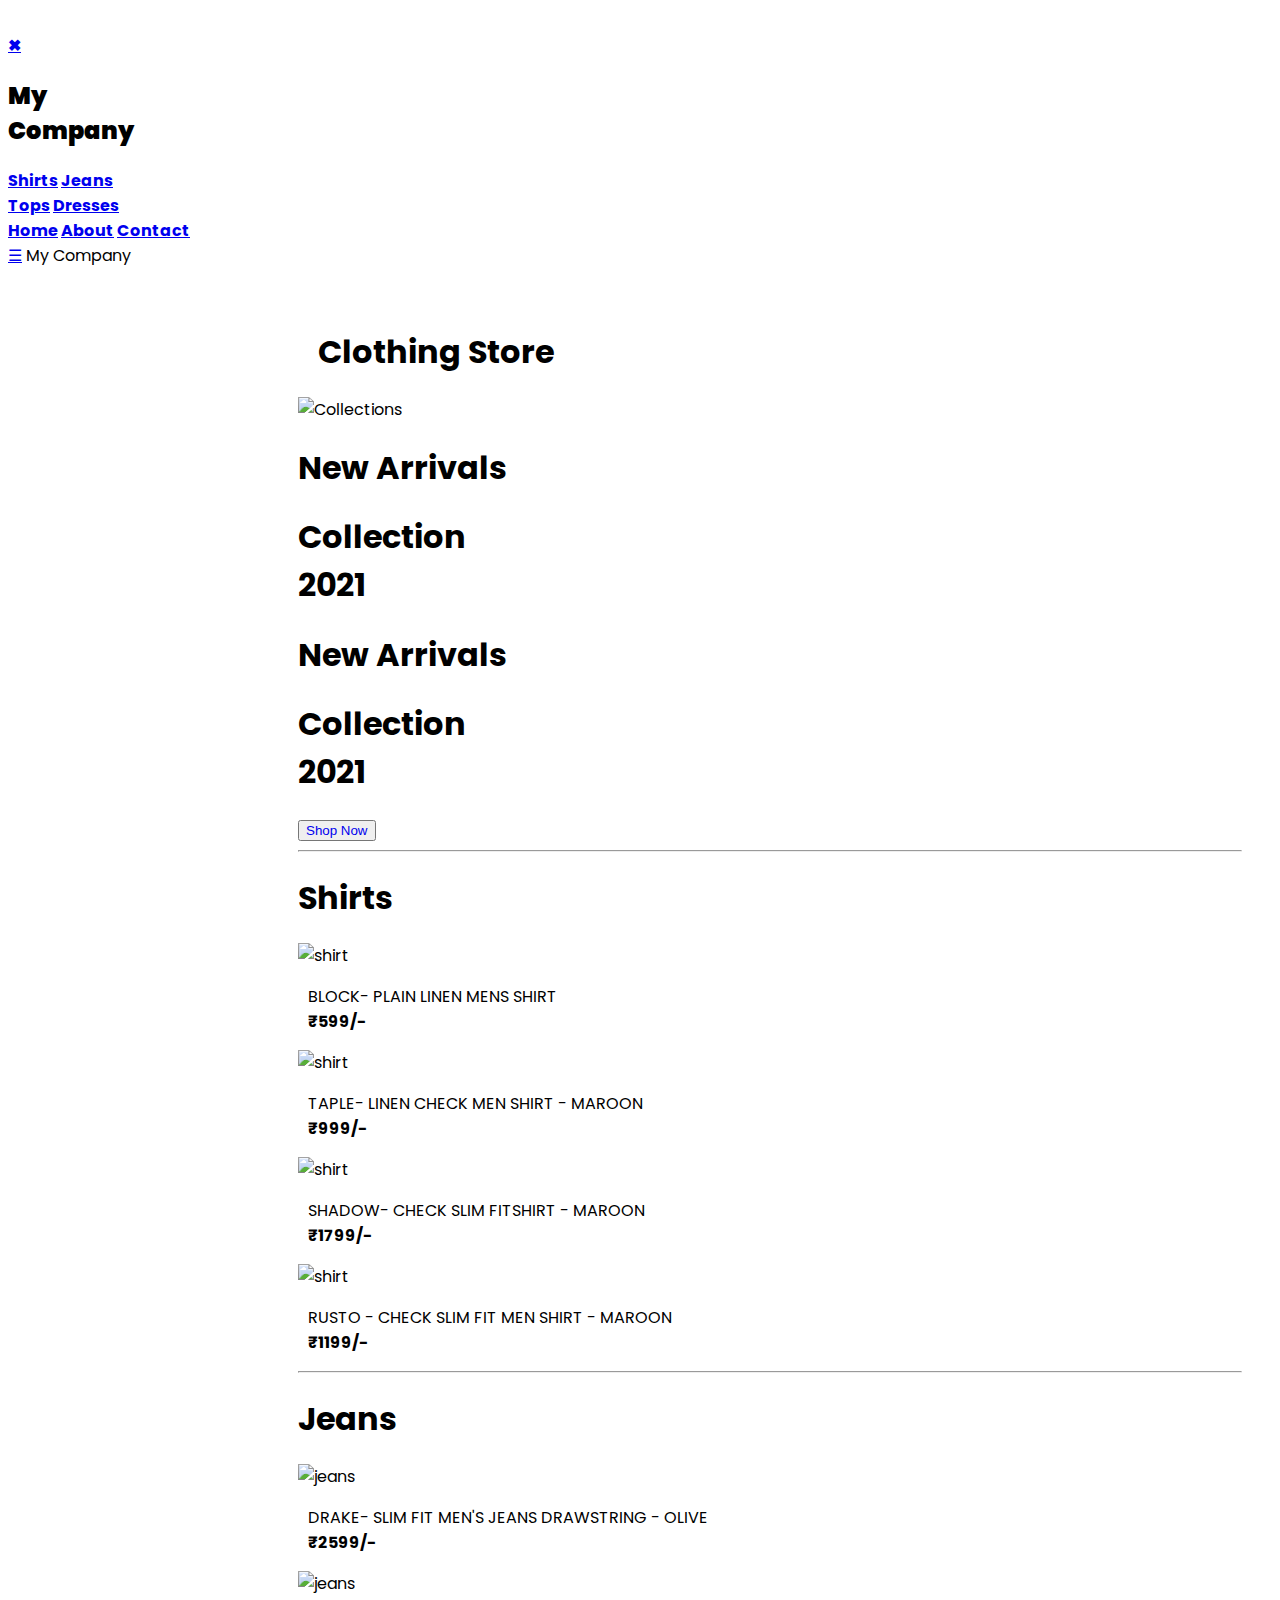
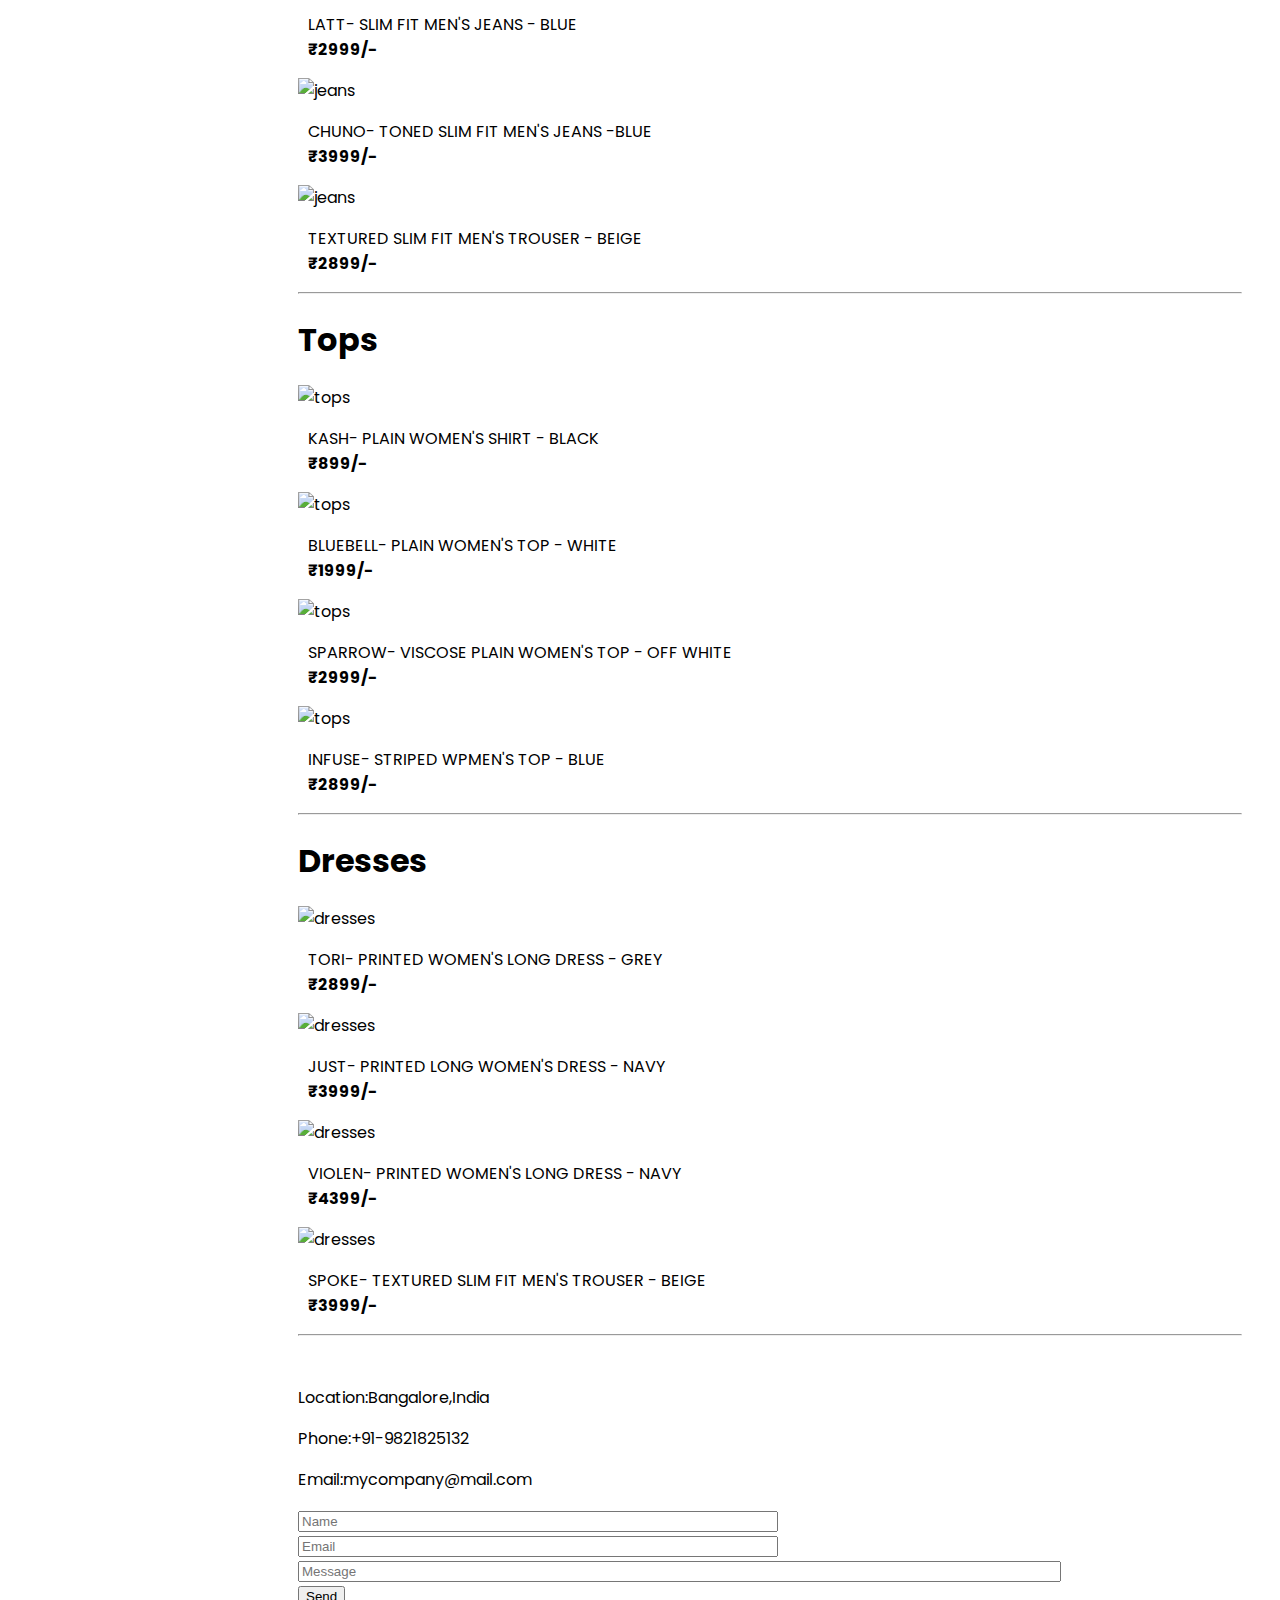
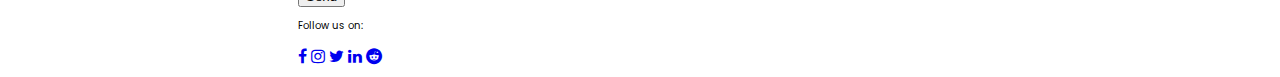
==== extra.html @ 2120a4b7 "Add files via upload" ====
<!DOCTYPE html>
<html lang="en">
  <title>MyCompany</title>
  <meta charset="UTF-8" />
  <meta name="viewport" content="width=device-width, initial-scale=1" />
  <link rel="stylesheet" href="extras/w3.css" />
  <link
    rel="stylesheet"
    href="https://fonts.googleapis.com/css?family=Poppins"
  />
  <link
    rel="stylesheet"
    href="https://cdnjs.cloudflare.com/ajax/libs/font-awesome/4.7.0/css/font-awesome.min.css"
  />
  <style>
    body,
    h1,
    h2,
    h3,
    h4,
    h5 {
      font-family: "Poppins", sans-serif;
    }
    body {
      font-size: 16px;
    }
  </style>
  <script>
    function w3_open() {
      document.getElementById("mySidebar").style.display = "block";
      document.getElementById("myOverlay").style.display = "block";
    }

    function w3_close() {
      document.getElementById("mySidebar").style.display = "none";
      document.getElementById("myOverlay").style.display = "none";
    }
  </script>

  <body>
    <!-- sidebar -->
    <nav
      class="w3-sidebar w3-black w3-collapse w3-top w3-padding"
      style="z-index: 3; width: 250px; font-weight: bold"
      id="mySidebar"
    >
      <br />
      <a
        href="javascript:void(0)"
        onclick="w3_close()"
        class="w3-button w3-hide-large w3-display-topright"
        style="width: 20%"
        >&#10006;</a
      >
      <div class="w3-container">
        <h2 class="w3-padding-16">
          <b>My<br />Company</b>
        </h2>
      </div>
      <div class="w3-bar-block">
        <a
          href="#shirts"
          onclick="w3_close()"
          class="w3-bar-item w3-button w3-hover-white"
          >Shirts</a
        >
        <a
          href="#jeans"
          onclick="w3_close()"
          class="w3-bar-item w3-button w3-hover-white"
          >Jeans</a
        >
        <br />
        <a
          href="#tops"
          onclick="w3_close()"
          class="w3-bar-item w3-button w3-hover-white"
          >Tops</a
        >
        <a
          href="#dresses"
          onclick="w3_close()"
          class="w3-bar-item w3-button w3-hover-white"
          >Dresses</a
        >
        <br />
        <a
          href="#home"
          onclick="w3_close()"
          class="w3-bar-item w3-button w3-hover-white"
          >Home</a
        >
        <a
          href="#about"
          onclick="w3_close()"
          class="w3-bar-item w3-button w3-hover-white"
          >About</a
        >
        <a
          href="#contact"
          onclick="w3_close()"
          class="w3-bar-item w3-button w3-hover-white"
          >Contact</a
        >
      </div>
    </nav>

    <!-- top menu -->
    <header class="w3-container w3-top w3-hide-large w3-black w3-padding">
      <a
        href="javascript:void(0)"
        class="w3-button w3-black w3-margin-right"
        onclick="w3_open()"
        >☰</a
      >
      <span>My Company</span>
    </header>

    <!-- Main Content -->
    <div class="w3-main" style="margin-left: 290px; margin-right: 30px">
      <h1
        id="home"
        class="w3-xxxlarge"
        style="margin-top: 60px; margin-left: 20px"
      >
        Clothing Store
      </h1>

      <div class="w3-display-container w3-card-4">
        <img src="images/main.jpg" alt="Collections" style="width: 100%" />
        <div class="w3-container w3-display-topright" style="max-width: 240px">
          <h1 class="w3-xxlarge w3-hide-small">New Arrivals</h1>
          <h1 class="w3-xxlarge w3-hide-small">Collection 2021</h1>
          <h1 class="w3-large w3-hide-large w3-hide-medium">New Arrivals</h1>
          <h1 class="w3-large w3-hide-large w3-hide-medium">Collection 2021</h1>
          <button class="w3-button w3-black">
            <a href="#shirts" style="text-decoration: none">Shop Now</a>
          </button>
        </div>
      </div>
      <hr />

      <!--Shirt Section-->

      <div id="shirts" class="w3-row-padding">
        <h1>Shirts</h1>
        <div class="w3-quarter">
          <div class="w3-card-4 w3-hover-opacity">
            <img src="images/shirt1.jpg" alt="shirt" style="width: 100%" />
            <p style="padding-left: 10px">
              BLOCK- PLAIN LINEN MENS SHIRT<br /><b>&#8377;599/-</b>
            </p>
          </div>
        </div>

        <div class="w3-quarter">
          <div class="w3-card-4 w3-hover-opacity">
            <img src="images/shirt2.jpg" alt="shirt" style="width: 100%" />
            <p style="padding-left: 10px">
              TAPLE- LINEN CHECK MEN SHIRT - MAROON<br /><b>&#8377;999/-</b>
            </p>
          </div>
        </div>

        <div class="w3-quarter">
          <div class="w3-card-4 w3-hover-opacity">
            <img src="images/shirt3.jpg" alt="shirt" style="width: 100%" />
            <p style="padding-left: 10px">
              SHADOW- CHECK SLIM FITSHIRT - MAROON<br /><b>&#8377;1799/-</b>
            </p>
          </div>
        </div>

        <div class="w3-quarter">
          <div class="w3-card-4 w3-hover-opacity">
            <img src="images/shirt4.jpg" alt="shirt" style="width: 100%" />
            <p style="padding-left: 10px">
              RUSTO - CHECK SLIM FIT MEN SHIRT - MAROON<br /><b
                >&#8377;1199/-</b
              >
            </p>
          </div>
        </div>
      </div>
      <hr />

      <!--Jeans-->

      <div id="jeans" class="w3-row-padding">
        <h1>Jeans</h1>
        <div class="w3-quarter">
          <div class="w3-card-4 w3-hover-opacity">
            <img src="images/jeans1.jpg" alt="jeans" style="width: 100%" />
            <p style="padding-left: 10px">
              DRAKE- SLIM FIT MEN'S JEANS DRAWSTRING - OLIVE<br /><b
                >&#8377;2599/-</b
              >
            </p>
          </div>
        </div>

        <div class="w3-quarter">
          <div class="w3-card-4 w3-hover-opacity">
            <img src="images/jeans2.jpg" alt="jeans" style="width: 100%" />
            <p style="padding-left: 10px">
              LATT- SLIM FIT MEN'S JEANS - BLUE<br /><b>&#8377;2999/-</b>
            </p>
          </div>
        </div>

        <div class="w3-quarter">
          <div class="w3-card-4 w3-hover-opacity">
            <img src="images/jeans3.jpg" alt="jeans" style="width: 100%" />
            <p style="padding-left: 10px">
              CHUNO- TONED SLIM FIT MEN'S JEANS -BLUE<br /><b>&#8377;3999/-</b>
            </p>
          </div>
        </div>

        <div class="w3-quarter">
          <div class="w3-card-4 w3-hover-opacity">
            <img src="images/jeans4.jpg" alt="jeans" style="width: 100%" />
            <p style="padding-left: 10px">
              TEXTURED SLIM FIT MEN'S TROUSER - BEIGE <br /><b>&#8377;2899/-</b>
            </p>
          </div>
        </div>
      </div>
      <hr />

      <!--Tops-->

      <div id="tops" class="w3-row-padding">
        <h1>Tops</h1>
        <div class="w3-quarter">
          <div class="w3-card-4 w3-hover-opacity">
            <img src="images/tops1.jpg" alt="tops" style="width: 100%" />
            <p style="padding-left: 10px">
              KASH- PLAIN WOMEN'S SHIRT - BLACK<br /><b>&#8377;899/-</b>
            </p>
          </div>
        </div>

        <div class="w3-quarter">
          <div class="w3-card-4 w3-hover-opacity">
            <img src="images/tops2.jpg" alt="tops" style="width: 100%" />
            <p style="padding-left: 10px">
              BLUEBELL- PLAIN WOMEN'S TOP - WHITE<br /><b>&#8377;1999/-</b>
            </p>
          </div>
        </div>

        <div class="w3-quarter">
          <div class="w3-card-4 w3-hover-opacity">
            <img src="images/tops3.jpg" alt="tops" style="width: 100%" />
            <p style="padding-left: 10px">
              SPARROW- VISCOSE PLAIN WOMEN'S TOP - OFF WHITE<br /><b
                >&#8377;2999/-</b
              >
            </p>
          </div>
        </div>

        <div class="w3-quarter">
          <div class="w3-card-4 w3-hover-opacity">
            <img src="images/tops4.jpg" alt="tops" style="width: 100%" />
            <p style="padding-left: 10px">
              INFUSE- STRIPED WPMEN'S TOP - BLUE<br /><b>&#8377;2899/-</b>
            </p>
          </div>
        </div>
      </div>
      <hr />

      <!--Dresses-->

      <div id="dresses" class="w3-row-padding">
        <h1>Dresses</h1>
        <div class="w3-quarter">
          <div class="w3-card-4 w3-hover-opacity">
            <img src="images/dress1.jpg" alt="dresses" style="width: 100%" />
            <p style="padding-left: 10px">
              TORI- PRINTED WOMEN'S LONG DRESS - GREY<br /><b>&#8377;2899/-</b>
            </p>
          </div>
        </div>

        <div class="w3-quarter">
          <div class="w3-card-4 w3-hover-opacity">
            <img src="images/dress2.jpg" alt="dresses" style="width: 100%" />
            <p style="padding-left: 10px">
              JUST- PRINTED LONG WOMEN'S DRESS - NAVY
              <br /><b>&#8377;3999/-</b>
            </p>
          </div>
        </div>

        <div class="w3-quarter">
          <div class="w3-card-4 w3-hover-opacity">
            <img src="images/dress3.jpg" alt="dresses" style="width: 100%" />
            <p style="padding-left: 10px">
              VIOLEN- PRINTED WOMEN'S LONG DRESS - NAVY<br /><b
                >&#8377;4399/-</b
              >
            </p>
          </div>
        </div>

        <div class="w3-quarter">
          <div class="w3-card-4 w3-hover-opacity">
            <img src="images/dress4.jpg" alt="dresses" style="width: 100%" />
            <p style="padding-left: 10px">
              SPOKE- TEXTURED SLIM FIT MEN'S TROUSER - BEIGE <br /><b
                >&#8377;3999/-</b
              >
            </p>
          </div>
        </div>
      </div>
      <hr />

      <!--Contact-->
      <br />

      <div id="contact" class="w3-row w3-light-gray">
        <div class="w3-half w3-center w3-padding-48">
          <p>Location:Bangalore,India</p>
          <p>Phone:+91-9821825132</p>
          <p>Email:mycompany@mail.com</p>
        </div>

        <div class="w3-half w3-left-align w3-padding-48">
          <form>
            <input
              type="text"
              placeholder="Name "
              class="w3-border w3-small w3-margin-top"
              style="width: 50%"
              required
            />
            <input
              type="text"
              placeholder="Email"
              class="w3-border w3-small w3-margin-top"
              style="width: 50%"
              required
            />
            <input
              type="text"
              placeholder="Message"
              class="w3-border w3-small w3-margin-top"
              style="width: 80%"
              required
            />
            <br />
            <button class="w3-button w3-black w3-small w3-margin-top">
              Send
            </button>
          </form>
        </div>
      </div>

      <!--About-->

      <div id="about" class="w3-container w3-black w3-padding-16">
        <p style="font-size: 10px" class="w3-center">Follow us on:</p>
        <div class="w3-small w3-wide w3-center">
          <a href="https://facebook.com" target="_blank"
            ><i class="fa fa-facebook"></i
          ></a>
          <a href="https://instagram.com" target="_blank"
            ><i class="fa fa-instagram"></i
          ></a>
          <a href="https://twitter.com" target="_blank"
            ><i class="fa fa-twitter"></i
          ></a>
          <a href="https://linkedin.com" target="_blank"
            ><i class="fa fa-linkedin"></i
          ></a>
          <a href="https://reddit.com" target="_blank"
            ><i class="fa fa-reddit"></i
          ></a>
        </div>
      </div>
    </div>
  </body>
</html>
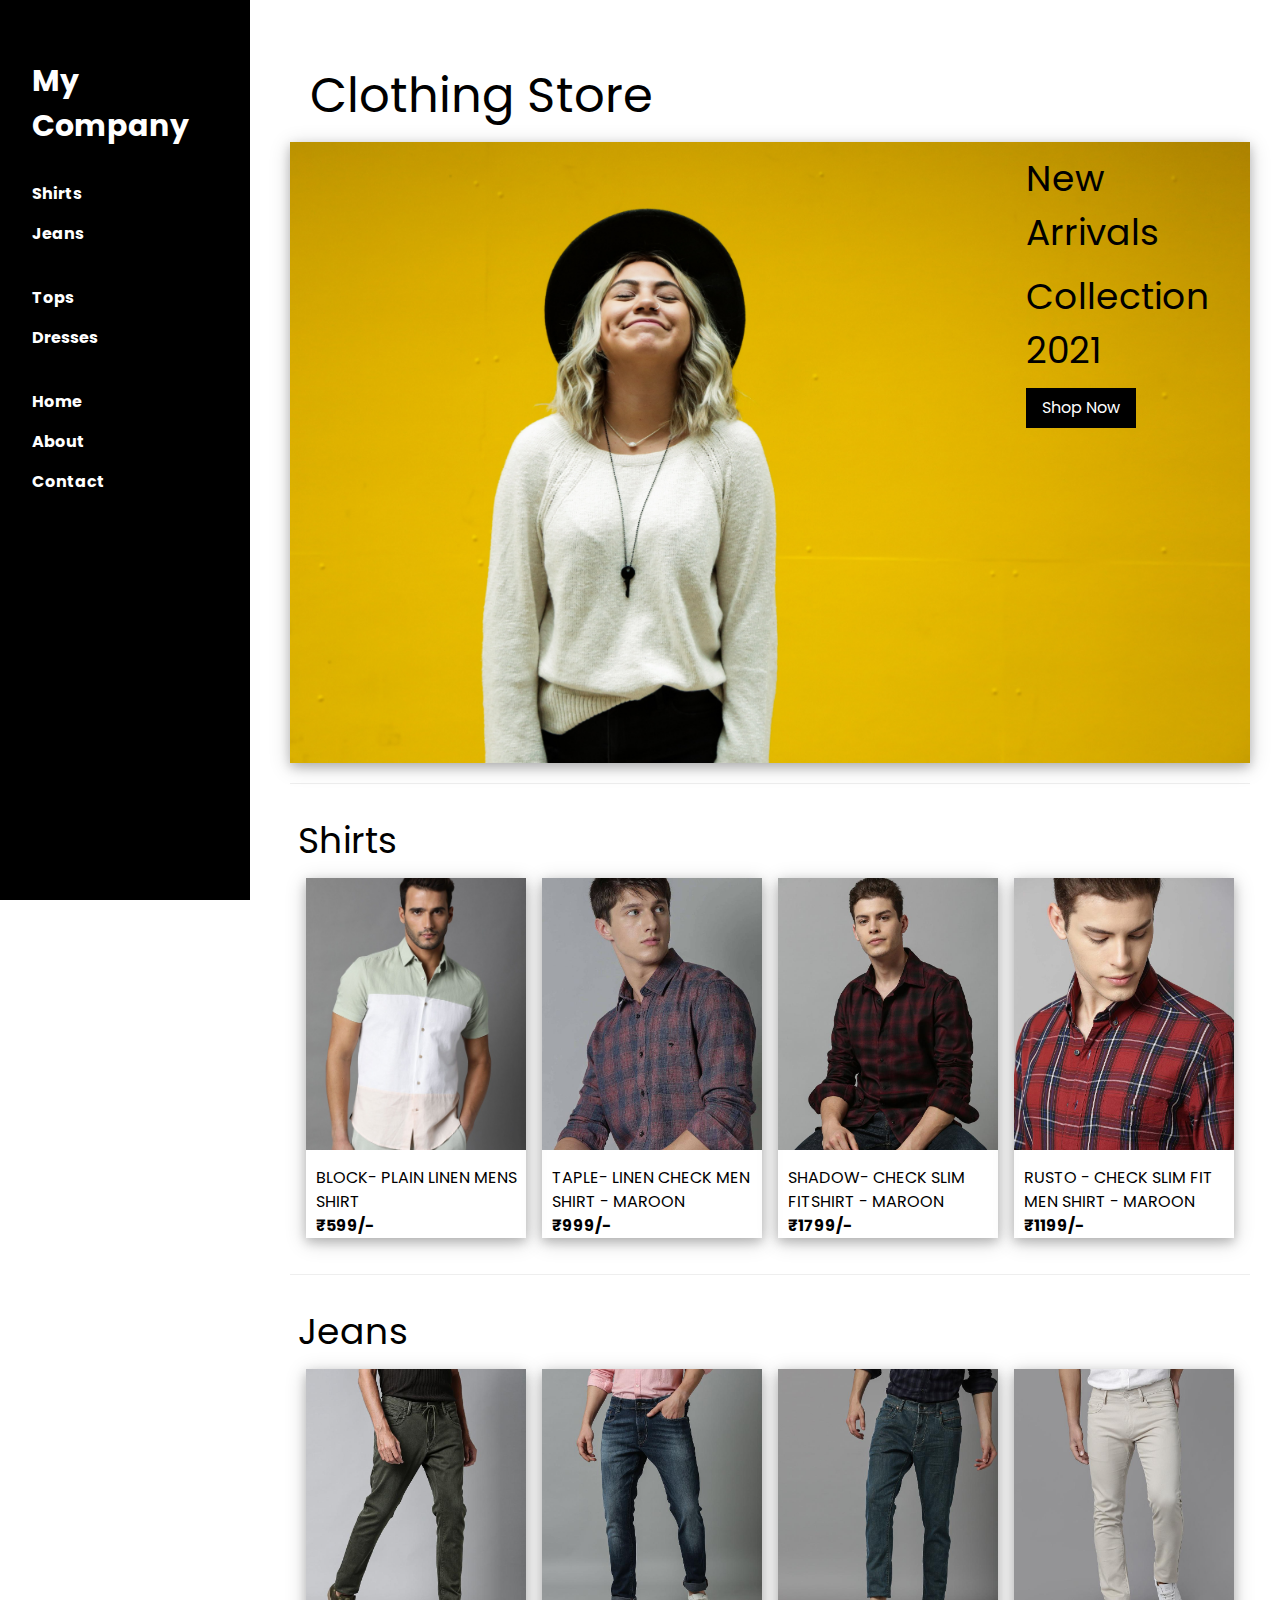
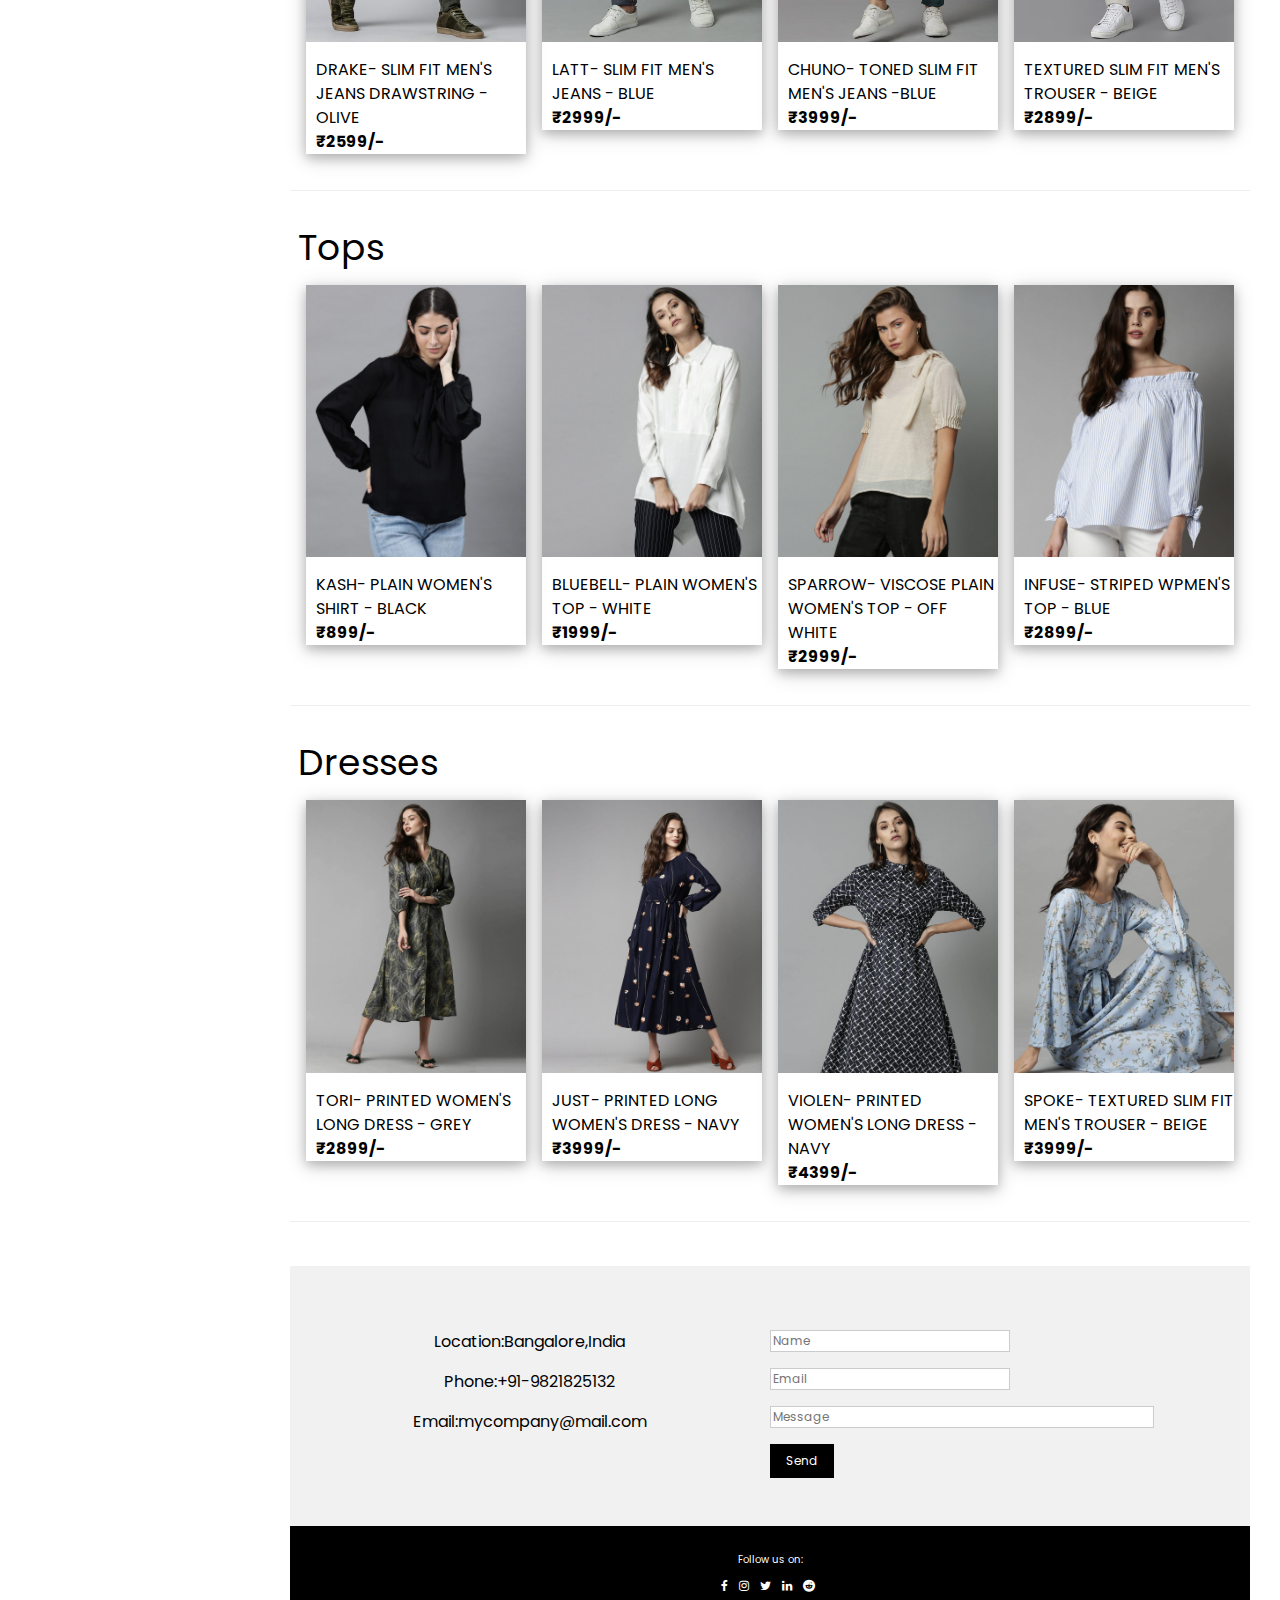
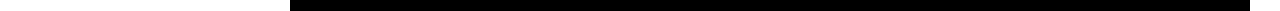
==== commit 0060ccb6: "Update extra.html" ====
--- a/extra.html
+++ b/extra.html
@@ -1,6 +1,6 @@
 <!DOCTYPE html>
 <html lang="en">
-  <title>MyCompany</title>
+  <title>Clothing Store</title>
   <meta charset="UTF-8" />
   <meta name="viewport" content="width=device-width, initial-scale=1" />
   <link rel="stylesheet" href="extras/w3.css" />
